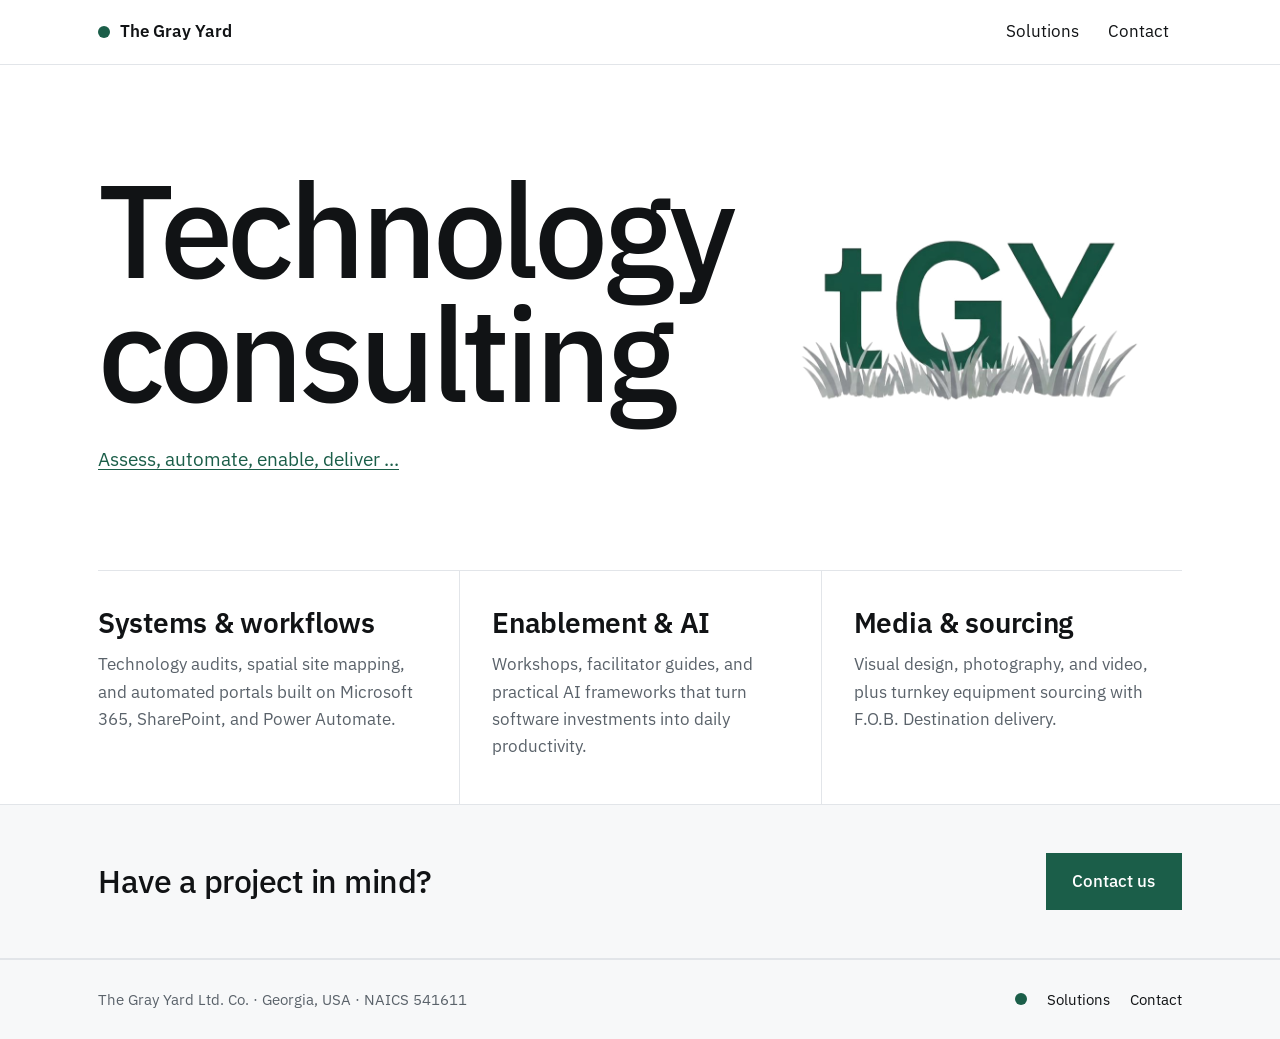
==== index.html @ 5d752af7 "Add tGY site files Co-Authored-By: Claude Sonnet 5.5 <noreply@anthropic.com> Claude-Session: https:/" ====
<!DOCTYPE html>
<html lang="en">
<head>
  <meta charset="utf-8">
  <meta name="viewport" content="width=device-width, initial-scale=1">
  <title>The Gray Yard Ltd. Co. | Technology consulting</title>
  <meta name="description" content="The Gray Yard Ltd. Co. is a technology consulting and organizational enablement firm serving public-sector agencies and commercial enterprises.">
  <link rel="preconnect" href="https://fonts.googleapis.com">
  <link rel="preconnect" href="https://fonts.gstatic.com" crossorigin>
  <link href="https://fonts.googleapis.com/css2?family=IBM+Plex+Mono:wght@400;500&family=IBM+Plex+Sans:wght@400;500;600&display=swap" rel="stylesheet">
  <link rel="stylesheet" href="css/style.css">
</head>
<body>
  <a class="skip-link" href="#main">Skip to content</a>

  <header class="site-nav">
    <div class="wrap">
      <a class="brand" href="index.html"><span class="dot" aria-hidden="true"></span>The Gray Yard</a>
      <nav class="nav-links" aria-label="Main">
        <a href="solutions.html">Solutions</a>
        <a href="contact.html">Contact</a>
      </nav>
    </div>
  </header>

  <main id="main">
    <section class="wrap hero">
      <div>
        <h1>Technology<br>consulting</h1>
        <a class="hero-link" href="solutions.html">Assess, automate, enable, deliver ...</a>
      </div>
      <div class="hero-art">
        <img src="assets/tGYLogo.png" alt="The Gray Yard logo: green tGY lettering rising from gray blades of grass">
      </div>
    </section>

    <section class="wrap" aria-label="What we do">
      <div class="pillars">
      <div class="pillar">
        <h2>Systems &amp; workflows</h2>
        <p>Technology audits, spatial site mapping, and automated portals built on Microsoft 365, SharePoint, and Power Automate.</p>
      </div>
      <div class="pillar">
        <h2>Enablement &amp; AI</h2>
        <p>Workshops, facilitator guides, and practical AI frameworks that turn software investments into daily productivity.</p>
      </div>
      <div class="pillar">
        <h2>Media &amp; sourcing</h2>
        <p>Visual design, photography, and video, plus turnkey equipment sourcing with F.O.B. Destination delivery.</p>
      </div>
      </div>
    </section>

    <section class="band" aria-label="Get in touch">
      <div class="wrap">
        <p>Have a project in mind?</p>
        <a class="btn" href="contact.html">Contact us</a>
      </div>
    </section>
  </main>

  <footer class="site-footer">
    <div class="wrap">
      <span>The Gray Yard Ltd. Co. &middot; Georgia, USA &middot; NAICS 541611</span>
      <nav class="footer-links" aria-label="Footer">
        <a href="index.html" aria-label="Home"><span class="dot" aria-hidden="true"></span></a>
        <a href="solutions.html">Solutions</a>
        <a href="contact.html">Contact</a>
      </nav>
    </div>
  </footer>
</body>
</html>
---- css/style.css ----
/* THE GRAY YARD LTD. CO. - sparse three-page theme */

:root {
  --bg-canvas: #FFFFFF;
  --bg-panel: #F7F8F9;
  --bg-hover: #F0F3F5;
  --accent: #1B5E49;
  --accent-dark: #164d3c;
  --accent-tint: #EAF2EF;
  --text-main: #111315;
  --text-muted: #5A626A;
  --hairline: #E2E5E9;

  --font-sans: 'IBM Plex Sans', -apple-system, BlinkMacSystemFont, 'Segoe UI', sans-serif;
  --font-mono: 'IBM Plex Mono', ui-monospace, 'SFMono-Regular', Menlo, monospace;

  --gutter: clamp(1.25rem, 4vw, 3rem);
  --max: 1180px;
}

*, *::before, *::after { box-sizing: border-box; }

html { scroll-behavior: smooth; }

body {
  margin: 0;
  background: var(--bg-canvas);
  color: var(--text-main);
  font-family: var(--font-sans);
  font-size: 1.0625rem;
  line-height: 1.6;
  -webkit-font-smoothing: antialiased;
}

h1, h2, h3, p, ul, dl, dd { margin: 0; }
ul { padding: 0; list-style: none; }
img { max-width: 100%; height: auto; }

a { color: var(--accent); text-underline-offset: 3px; }

:focus-visible { outline: 2px solid var(--accent); outline-offset: 3px; }

.wrap {
  max-width: var(--max);
  margin: 0 auto;
  padding-left: var(--gutter);
  padding-right: var(--gutter);
}

.skip-link {
  position: absolute;
  left: -9999px;
  top: 0;
  padding: .6rem 1rem;
  background: var(--accent);
  color: #fff;
  z-index: 100;
}
.skip-link:focus { left: 0; }

/* ---------- navigation ---------- */

.site-nav { border-bottom: 1px solid var(--hairline); }

.site-nav .wrap {
  display: flex;
  align-items: center;
  justify-content: space-between;
  gap: 1rem;
  min-height: 4rem;
}

.brand {
  display: inline-flex;
  align-items: center;
  gap: .6rem;
  font-weight: 600;
  color: var(--text-main);
  text-decoration: none;
}

.dot {
  display: inline-block;
  width: .75rem;
  height: .75rem;
  border-radius: 50%;
  background: var(--accent);
}

.nav-links { display: flex; gap: .25rem; }

.nav-links a {
  padding: .5rem .8rem;
  color: var(--text-main);
  text-decoration: none;
}
.nav-links a:hover { background: var(--bg-hover); }
.nav-links a[aria-current="page"] {
  color: var(--accent);
  font-weight: 500;
  box-shadow: inset 0 -2px 0 var(--accent);
}

/* ---------- home ---------- */

.hero {
  display: grid;
  grid-template-columns: 1.1fr .9fr;
  align-items: center;
  gap: clamp(2rem, 5vw, 4rem);
  padding-top: clamp(3rem, 8vw, 6.5rem);
  padding-bottom: clamp(3rem, 8vw, 6rem);
}

.hero h1 {
  font-size: clamp(3.4rem, 10.5vw, 8.25rem);
  font-weight: 500;
  line-height: .94;
  letter-spacing: -.04em;
}

.hero-link {
  display: inline-block;
  margin-top: 1.75rem;
  font-size: 1.2rem;
}

.hero-art img { display: block; width: 100%; max-width: 520px; margin-left: auto; }

.pillars {
  display: grid;
  grid-template-columns: repeat(3, 1fr);
  border-top: 1px solid var(--hairline);
}

.pillar {
  padding: 2.25rem 2rem 2.75rem 0;
}
.pillar + .pillar {
  padding-left: 2rem;
  border-left: 1px solid var(--hairline);
}

.pillar h2 {
  font-size: 1.75rem;
  font-weight: 600;
  line-height: 1.15;
  letter-spacing: -.01em;
  margin-bottom: .75rem;
}
.pillar p { color: var(--text-muted); max-width: 34ch; }

.band {
  background: var(--bg-panel);
  border-top: 1px solid var(--hairline);
  border-bottom: 1px solid var(--hairline);
}
.band .wrap {
  display: flex;
  align-items: center;
  justify-content: space-between;
  flex-wrap: wrap;
  gap: 1.5rem;
  padding-top: 3rem;
  padding-bottom: 3rem;
}
.band p {
  font-size: clamp(1.4rem, 3vw, 2rem);
  font-weight: 500;
  letter-spacing: -.015em;
  max-width: 24ch;
  line-height: 1.2;
}

.btn {
  display: inline-block;
  padding: .85rem 1.6rem;
  background: var(--accent);
  border: 1px solid var(--accent);
  color: #fff;
  font: inherit;
  font-weight: 500;
  text-decoration: none;
  cursor: pointer;
}
.btn:hover { background: var(--accent-dark); }
.btn.secondary {
  background: var(--bg-canvas);
  color: var(--accent);
}
.btn.secondary:hover { background: var(--accent-tint); }

/* ---------- inner pages ---------- */

.page-head {
  padding-top: clamp(2.5rem, 7vw, 5rem);
  padding-bottom: clamp(2rem, 5vw, 3.5rem);
}
.page-head h1 {
  font-size: clamp(2.75rem, 8vw, 5.5rem);
  font-weight: 500;
  line-height: 1;
  letter-spacing: -.035em;
}
.page-head p {
  margin-top: 1rem;
  font-size: 1.25rem;
  color: var(--text-muted);
  max-width: 40ch;
}

.block {
  padding-top: clamp(2.5rem, 6vw, 4rem);
  padding-bottom: clamp(2.5rem, 6vw, 4rem);
  border-top: 1px solid var(--hairline);
}

/* keep the divider aligned to the text column, not the gutter */
.block.wrap {
  border-top: 0;
  background: linear-gradient(var(--hairline), var(--hairline)) center top / calc(100% - 2 * var(--gutter)) 1px no-repeat;
}

.block-title {
  font-size: clamp(1.75rem, 4vw, 2.5rem);
  font-weight: 500;
  letter-spacing: -.02em;
  line-height: 1.1;
  margin-bottom: 2rem;
}

/* capability groups */

.groups {
  display: grid;
  grid-template-columns: repeat(auto-fit, minmax(260px, 1fr));
  gap: 2.75rem 2.5rem;
}

.group h3 {
  font-size: 1.4rem;
  font-weight: 600;
  letter-spacing: -.01em;
  margin-bottom: .75rem;
}

.group li {
  padding: .35rem 0;
  border-top: 1px solid var(--hairline);
  color: var(--text-main);
}
.group li:last-child { border-bottom: 1px solid var(--hairline); }

.tag {
  margin-left: .4rem;
  font-family: var(--font-mono);
  font-size: .8rem;
  color: var(--accent);
}

/* features */

.features {
  display: grid;
  grid-template-columns: repeat(auto-fit, minmax(260px, 1fr));
  gap: 2.5rem;
}
.feature h3 {
  font-size: 1.3rem;
  font-weight: 600;
  margin-bottom: .6rem;
}
.feature p { color: var(--text-muted); max-width: 40ch; }

/* purpose */

.purpose { background: var(--bg-panel); }
.purpose p {
  max-width: 62ch;
  font-size: 1.2rem;
  line-height: 1.6;
  color: var(--text-muted);
}
.purpose p + p { margin-top: 1.1rem; }
.purpose strong { color: var(--text-main); font-weight: 600; }

/* references (data engine) */

.filter-row {
  display: flex;
  flex-wrap: wrap;
  gap: .5rem;
  margin-bottom: 1rem;
}

.filter {
  padding: .4rem .8rem;
  background: var(--bg-canvas);
  border: 1px solid var(--hairline);
  font-family: var(--font-mono);
  font-size: .8rem;
  color: var(--text-main);
  cursor: pointer;
}
.filter:hover { background: var(--bg-hover); }
.filter[aria-pressed="true"] {
  background: var(--accent-tint);
  border-color: var(--accent);
  color: var(--accent);
  font-weight: 500;
}
.filter .count { margin-left: .4rem; color: var(--text-muted); }
.filter[aria-pressed="true"] .count { color: var(--accent); }

.results-status {
  margin-bottom: 1.25rem;
  font-family: var(--font-mono);
  font-size: .78rem;
  color: var(--text-muted);
}

.grid {
  display: grid;
  grid-template-columns: repeat(auto-fill, minmax(320px, 1fr));
  gap: 1.5rem;
}

.card {
  display: flex;
  flex-direction: column;
  background: var(--bg-canvas);
  border: 1px solid var(--hairline);
}
.card:hover { background: var(--bg-hover); }

.card-thumb {
  display: block;
  width: 100%;
  height: 160px;
  object-fit: cover;
  border-bottom: 1px solid var(--hairline);
}

.card-body {
  flex: 1;
  display: flex;
  flex-direction: column;
  padding: 1.25rem 1.4rem 1.4rem;
}

.card-top {
  display: flex;
  justify-content: space-between;
  align-items: center;
  gap: .75rem;
  margin-bottom: .9rem;
}
.ref-id { font-family: var(--font-mono); font-size: .78rem; color: var(--text-muted); }
.pill {
  padding: .15rem .55rem;
  background: var(--accent-tint);
  color: var(--accent);
  font-family: var(--font-mono);
  font-size: .72rem;
  font-weight: 500;
}

.card h3 { font-size: 1.2rem; font-weight: 600; line-height: 1.25; margin-bottom: .5rem; }
.card p { font-size: .98rem; color: var(--text-muted); }

.tags { display: flex; flex-wrap: wrap; gap: .35rem; margin: 1rem 0 1.1rem; }
.tags li {
  padding: .1rem .5rem;
  background: var(--bg-panel);
  border: 1px solid var(--hairline);
  font-family: var(--font-mono);
  font-size: .72rem;
  color: var(--text-muted);
}

.card-link {
  margin-top: auto;
  align-self: flex-start;
  font-weight: 500;
}

.empty {
  grid-column: 1 / -1;
  padding: 2rem;
  border: 1px dashed var(--hairline);
  background: var(--bg-panel);
  color: var(--text-muted);
}


/* ---------- on-page viewer for interactive samples, video, images ---------- */

button.card-link {
  padding: 0;
  background: none;
  border: 0;
  font: inherit;
  font-weight: 500;
  color: var(--accent);
  text-decoration: underline;
  text-underline-offset: 3px;
  cursor: pointer;
}

.viewer {
  width: min(1100px, calc(100vw - 1.5rem));
  max-width: none;
  height: min(820px, calc(100vh - 1.5rem));
  padding: 0;
  border: 1px solid var(--hairline);
  background: var(--bg-canvas);
  color: var(--text-main);
}
.viewer[open] { display: flex; flex-direction: column; }
.viewer::backdrop { background: rgba(17, 19, 21, .55); }

.viewer-head {
  flex: none;
  display: flex;
  align-items: center;
  justify-content: space-between;
  gap: 1rem;
  padding: .75rem 1rem;
  border-bottom: 1px solid var(--hairline);
  background: var(--bg-panel);
}
.viewer-head h2 { font-size: 1rem; font-weight: 600; }
.viewer-actions { display: flex; align-items: center; gap: 1rem; font-size: .92rem; white-space: nowrap; }
.viewer-close {
  padding: .35rem .8rem;
  background: var(--bg-canvas);
  border: 1px solid var(--hairline);
  font: inherit;
  font-size: .9rem;
  cursor: pointer;
}
.viewer-close:hover { background: var(--bg-hover); }

.viewer-body { flex: 1; min-height: 0; display: flex; background: var(--bg-canvas); }
.viewer-frame { flex: 1; width: 100%; height: 100%; border: 0; }
.viewer-video, .viewer-img { margin: auto; max-width: 100%; max-height: 100%; }

@media (max-width: 560px) {
  .viewer-actions a { display: none; }
}

/* ---------- contact ---------- */

.contact-main a.big {
  display: inline-block;
  font-size: clamp(1.5rem, 4.5vw, 3rem);
  font-weight: 500;
  letter-spacing: -.02em;
  overflow-wrap: anywhere;
}

.facts {
  display: grid;
  grid-template-columns: repeat(auto-fit, minmax(240px, 1fr));
  gap: 1.75rem 2.5rem;
  margin-top: 2.5rem;
}
.facts dt { font-size: .9rem; color: var(--text-muted); margin-bottom: .15rem; }
.facts dd { font-weight: 500; }

/* capability sheet */

.sheet {
  border: 1px solid var(--hairline);
  padding: clamp(1.5rem, 4vw, 2.75rem);
}
.sheet-head {
  display: flex;
  align-items: center;
  justify-content: space-between;
  flex-wrap: wrap;
  gap: 1rem;
  padding-bottom: 1.25rem;
  margin-bottom: 1.5rem;
  border-bottom: 2px solid var(--accent);
}
.sheet-head img { width: 150px; }
.sheet h2 { font-size: 1.5rem; font-weight: 600; margin-bottom: .4rem; }
.sheet h3 { font-size: 1.05rem; font-weight: 600; margin: 1.5rem 0 .5rem; color: var(--accent); }
.sheet p, .sheet li { font-size: .98rem; color: var(--text-main); }
.sheet p + p { margin-top: .7rem; }
.sheet ul li { padding: .3rem 0; border-top: 1px solid var(--hairline); }
.sheet .naics { font-family: var(--font-mono); font-weight: 500; }
.sheet-actions { margin-top: 1.5rem; }

/* ---------- footer ---------- */

.site-footer {
  border-top: 1px solid var(--hairline);
  background: var(--bg-panel);
}
.site-footer .wrap {
  display: flex;
  flex-wrap: wrap;
  align-items: center;
  justify-content: space-between;
  gap: 1rem 2rem;
  padding-top: 1.75rem;
  padding-bottom: 1.75rem;
  font-size: .92rem;
  color: var(--text-muted);
}
.footer-links { display: flex; align-items: center; gap: 1.25rem; }
.footer-links a { color: var(--text-main); text-decoration: none; }
.footer-links a:hover { text-decoration: underline; }

/* ---------- responsive ---------- */

@media (max-width: 900px) {
  .hero { grid-template-columns: 1fr; }
  .hero-art img { margin-left: 0; max-width: 440px; }
  .pillars { grid-template-columns: 1fr; }
  .pillar, .pillar + .pillar { padding: 1.75rem 0; border-left: 0; }
  .pillar + .pillar { border-top: 1px solid var(--hairline); }
}

@media (max-width: 560px) {
  .grid { grid-template-columns: 1fr; }
  .site-nav .wrap { min-height: 3.5rem; }
}

@media (prefers-reduced-motion: reduce) {
  html { scroll-behavior: auto; }
}

/* ---------- print: only the capability sheet ---------- */

@media print {
  @page { size: letter; margin: .5in; }
  .site-nav, .site-footer, .skip-link, .sheet-actions,
  .contact-main > :not(#capability) { display: none !important; }
  body { font-size: 9pt; line-height: 1.35; }
  .block { padding: 0; border: 0; }
  .wrap { max-width: none; padding: 0; }
  .sheet { border: 0; padding: 0; }
  .sheet-head { padding-bottom: .6rem; margin-bottom: .6rem; }
  .sheet-head img { width: 100px; }
  .sheet h2 { font-size: 15pt; margin-bottom: .1rem; }
  .sheet h3 { font-size: 10pt; margin: .7rem 0 .25rem; break-after: avoid; }
  .sheet p, .sheet li { font-size: 9pt; }
  .sheet p + p { margin-top: .35rem; }
  .sheet ul li { padding: .15rem 0; break-inside: avoid; }
  a { color: var(--text-main); text-decoration: none; }
}
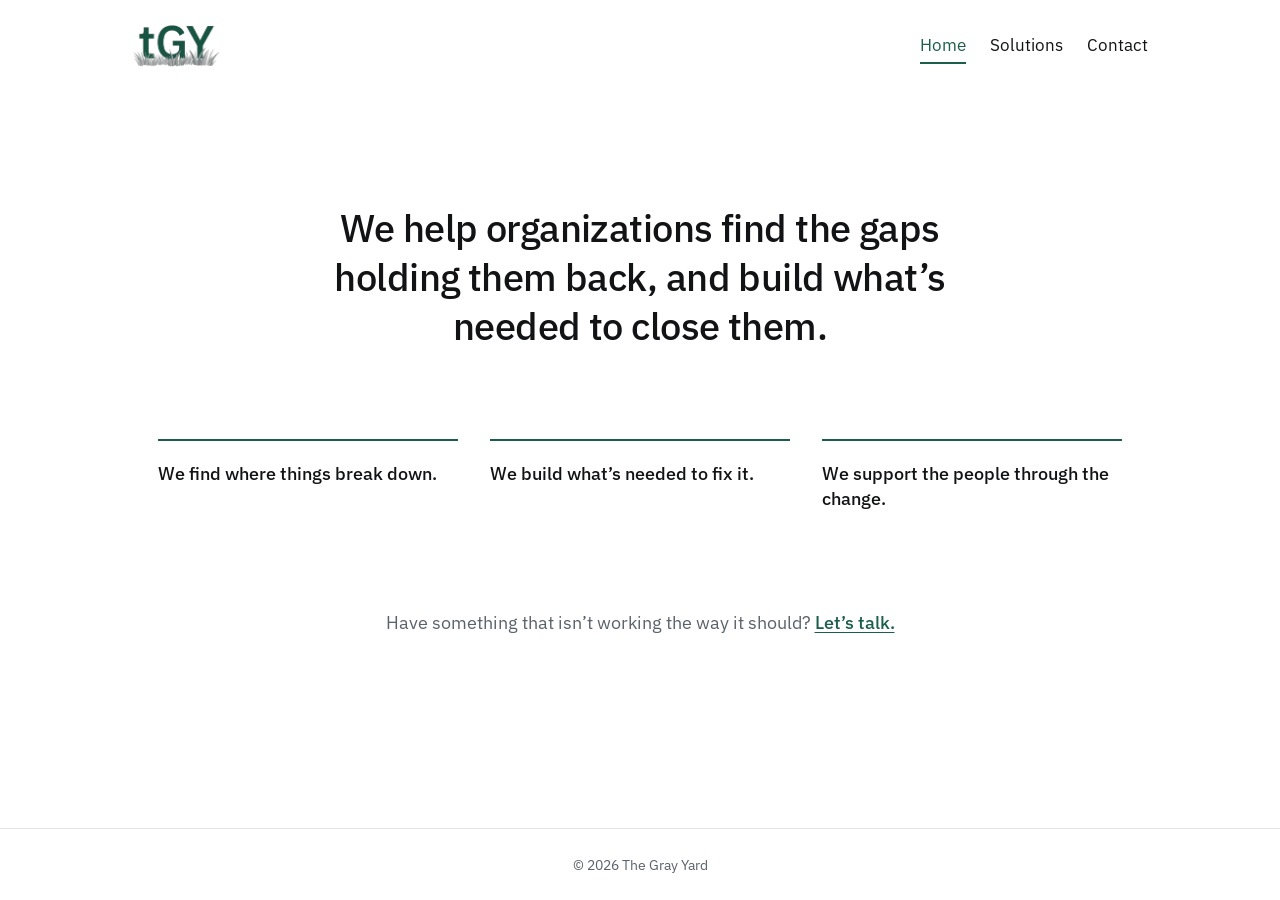
==== commit 35bedbea: "Redesign site: minimal layout, broad copy, no NAICS - Logo top-left with Home / Solutions / Contact " ====
--- a/index.html
+++ b/index.html
@@ -3,8 +3,8 @@
 <head>
   <meta charset="utf-8">
   <meta name="viewport" content="width=device-width, initial-scale=1">
-  <title>The Gray Yard Ltd. Co. | Technology consulting</title>
-  <meta name="description" content="The Gray Yard Ltd. Co. is a technology consulting and organizational enablement firm serving public-sector agencies and commercial enterprises.">
+  <title>The Gray Yard</title>
+  <meta name="description" content="The Gray Yard helps organizations find the gaps holding them back, and build what's needed to close them.">
   <link rel="preconnect" href="https://fonts.googleapis.com">
   <link rel="preconnect" href="https://fonts.gstatic.com" crossorigin>
   <link href="https://fonts.googleapis.com/css2?family=IBM+Plex+Mono:wght@400;500&family=IBM+Plex+Sans:wght@400;500;600&display=swap" rel="stylesheet">
@@ -13,61 +13,35 @@
 <body>
   <a class="skip-link" href="#main">Skip to content</a>
 
-  <header class="site-nav">
-    <div class="wrap">
-      <a class="brand" href="index.html"><span class="dot" aria-hidden="true"></span>The Gray Yard</a>
-      <nav class="nav-links" aria-label="Main">
-        <a href="solutions.html">Solutions</a>
-        <a href="contact.html">Contact</a>
-      </nav>
-    </div>
+  <header class="site-header">
+    <a class="logo" href="index.html">
+      <img src="assets/tGYLogo.png" alt="The Gray Yard" width="726" height="358">
+    </a>
+    <nav class="site-nav" aria-label="Main">
+      <a href="index.html" aria-current="page">Home</a>
+      <a href="solutions.html">Solutions</a>
+      <a href="contact.html">Contact</a>
+    </nav>
   </header>
 
   <main id="main">
-    <section class="wrap hero">
-      <div>
-        <h1>Technology<br>consulting</h1>
-        <a class="hero-link" href="solutions.html">Assess, automate, enable, deliver ...</a>
-      </div>
-      <div class="hero-art">
-        <img src="assets/tGYLogo.png" alt="The Gray Yard logo: green tGY lettering rising from gray blades of grass">
-      </div>
+    <section class="hero">
+      <h1>We help organizations find the gaps holding them back, and build what’s needed to close them.</h1>
     </section>
 
-    <section class="wrap" aria-label="What we do">
-      <div class="pillars">
-      <div class="pillar">
-        <h2>Systems &amp; workflows</h2>
-        <p>Technology audits, spatial site mapping, and automated portals built on Microsoft 365, SharePoint, and Power Automate.</p>
-      </div>
-      <div class="pillar">
-        <h2>Enablement &amp; AI</h2>
-        <p>Workshops, facilitator guides, and practical AI frameworks that turn software investments into daily productivity.</p>
-      </div>
-      <div class="pillar">
-        <h2>Media &amp; sourcing</h2>
-        <p>Visual design, photography, and video, plus turnkey equipment sourcing with F.O.B. Destination delivery.</p>
-      </div>
-      </div>
+    <section class="pillars" aria-label="How we work">
+      <div class="pillar"><p>We find where things break down.</p></div>
+      <div class="pillar"><p>We build what’s needed to fix it.</p></div>
+      <div class="pillar"><p>We support the people through the change.</p></div>
     </section>
 
-    <section class="band" aria-label="Get in touch">
-      <div class="wrap">
-        <p>Have a project in mind?</p>
-        <a class="btn" href="contact.html">Contact us</a>
-      </div>
+    <section class="closing">
+      <p>Have something that isn’t working the way it should? <a href="contact.html">Let’s talk.</a></p>
     </section>
   </main>
 
   <footer class="site-footer">
-    <div class="wrap">
-      <span>The Gray Yard Ltd. Co. &middot; Georgia, USA &middot; NAICS 541611</span>
-      <nav class="footer-links" aria-label="Footer">
-        <a href="index.html" aria-label="Home"><span class="dot" aria-hidden="true"></span></a>
-        <a href="solutions.html">Solutions</a>
-        <a href="contact.html">Contact</a>
-      </nav>
-    </div>
+    <span>&copy; 2026 The Gray Yard</span>
   </footer>
 </body>
 </html>
--- a/css/style.css
+++ b/css/style.css
@@ -1,4 +1,4 @@
-/* THE GRAY YARD LTD. CO. - sparse three-page theme */
+/* THE GRAY YARD - minimal three-page theme */
 
 :root {
   --bg-canvas: #FFFFFF;
@@ -14,16 +14,17 @@
   --font-sans: 'IBM Plex Sans', -apple-system, BlinkMacSystemFont, 'Segoe UI', sans-serif;
   --font-mono: 'IBM Plex Mono', ui-monospace, 'SFMono-Regular', Menlo, monospace;
 
-  --gutter: clamp(1.25rem, 4vw, 3rem);
-  --max: 1180px;
+  --gutter: clamp(1rem, 4vw, 2rem);
+  --max: 1080px;
 }
 
 *, *::before, *::after { box-sizing: border-box; }
-
-html { scroll-behavior: smooth; }
 
 body {
   margin: 0;
+  min-height: 100vh;
+  display: flex;
+  flex-direction: column;
   background: var(--bg-canvas);
   color: var(--text-main);
   font-family: var(--font-sans);
@@ -32,20 +33,15 @@
   -webkit-font-smoothing: antialiased;
 }
 
-h1, h2, h3, p, ul, dl, dd { margin: 0; }
+main { flex: 1; }
+
+h1, h2, h3, p, ul { margin: 0; }
 ul { padding: 0; list-style: none; }
 img { max-width: 100%; height: auto; }
 
 a { color: var(--accent); text-underline-offset: 3px; }
 
 :focus-visible { outline: 2px solid var(--accent); outline-offset: 3px; }
-
-.wrap {
-  max-width: var(--max);
-  margin: 0 auto;
-  padding-left: var(--gutter);
-  padding-right: var(--gutter);
-}
 
 .skip-link {
   position: absolute;
@@ -58,240 +54,134 @@
 }
 .skip-link:focus { left: 0; }
 
-/* ---------- navigation ---------- */
-
-.site-nav { border-bottom: 1px solid var(--hairline); }
-
-.site-nav .wrap {
+/* ---------- header ---------- */
+
+.site-header {
   display: flex;
   align-items: center;
   justify-content: space-between;
   gap: 1rem;
-  min-height: 4rem;
-}
-
-.brand {
-  display: inline-flex;
-  align-items: center;
-  gap: .6rem;
-  font-weight: 600;
+  max-width: var(--max);
+  margin: 0 auto;
+  width: 100%;
+  padding: 1.5rem var(--gutter);
+}
+
+.logo { display: block; line-height: 0; }
+.logo img { height: 44px; width: auto; }
+
+.site-nav { display: flex; gap: 1.5rem; }
+
+.site-nav a {
+  padding: .25rem 0;
   color: var(--text-main);
   text-decoration: none;
 }
-
-.dot {
+.site-nav a:hover { color: var(--accent); }
+.site-nav a[aria-current="page"] {
+  color: var(--accent);
+  box-shadow: inset 0 -2px 0 var(--accent);
+}
+
+/* ---------- home ---------- */
+
+.hero {
+  max-width: 720px;
+  margin: clamp(3.5rem, 12vw, 7rem) auto clamp(3rem, 9vw, 5.5rem);
+  padding: 0 var(--gutter);
+  text-align: center;
+}
+.hero h1 {
+  font-size: clamp(1.6rem, 4vw, 2.35rem);
+  font-weight: 500;
+  line-height: 1.3;
+  letter-spacing: -.015em;
+}
+
+.pillars {
+  display: flex;
+  justify-content: center;
+  gap: 2rem;
+  max-width: var(--max);
+  margin: 0 auto clamp(4rem, 10vw, 6rem);
+  padding: 0 var(--gutter);
+}
+.pillar {
+  flex: 1;
+  max-width: 300px;
+  padding-top: 1.25rem;
+  border-top: 2px solid var(--accent);
+}
+.pillar p {
+  font-size: 1.15rem;
+  font-weight: 500;
+  line-height: 1.4;
+}
+
+.closing {
+  max-width: var(--max);
+  margin: 0 auto clamp(3.5rem, 8vw, 5rem);
+  padding: 0 var(--gutter);
+  text-align: center;
+}
+.closing p { font-size: 1.15rem; color: var(--text-muted); }
+.closing a { font-weight: 500; }
+
+/* ---------- inner pages ---------- */
+
+.page-intro {
+  max-width: var(--max);
+  margin: clamp(2.5rem, 8vw, 5rem) auto clamp(2.5rem, 6vw, 4rem);
+  padding: 0 var(--gutter);
+}
+.page-intro h1 {
+  font-size: clamp(2.25rem, 6vw, 3.25rem);
+  font-weight: 500;
+  line-height: 1.1;
+  letter-spacing: -.03em;
+  margin-bottom: 1.25rem;
+}
+.page-intro p {
+  max-width: 62ch;
+  font-size: 1.15rem;
+  color: var(--text-muted);
+}
+
+.samples {
+  max-width: var(--max);
+  margin: 0 auto clamp(3.5rem, 8vw, 5rem);
+  padding: 0 var(--gutter);
+}
+.samples h2 {
+  font-size: 1.5rem;
+  font-weight: 500;
+  letter-spacing: -.01em;
+  padding-top: 2rem;
+  margin-bottom: 1.5rem;
+  border-top: 1px solid var(--hairline);
+}
+
+/* contact */
+
+.contact-email {
   display: inline-block;
-  width: .75rem;
-  height: .75rem;
-  border-radius: 50%;
-  background: var(--accent);
-}
-
-.nav-links { display: flex; gap: .25rem; }
-
-.nav-links a {
-  padding: .5rem .8rem;
-  color: var(--text-main);
-  text-decoration: none;
-}
-.nav-links a:hover { background: var(--bg-hover); }
-.nav-links a[aria-current="page"] {
-  color: var(--accent);
-  font-weight: 500;
-  box-shadow: inset 0 -2px 0 var(--accent);
-}
-
-/* ---------- home ---------- */
-
-.hero {
-  display: grid;
-  grid-template-columns: 1.1fr .9fr;
-  align-items: center;
-  gap: clamp(2rem, 5vw, 4rem);
-  padding-top: clamp(3rem, 8vw, 6.5rem);
-  padding-bottom: clamp(3rem, 8vw, 6rem);
-}
-
-.hero h1 {
-  font-size: clamp(3.4rem, 10.5vw, 8.25rem);
-  font-weight: 500;
-  line-height: .94;
-  letter-spacing: -.04em;
-}
-
-.hero-link {
-  display: inline-block;
-  margin-top: 1.75rem;
-  font-size: 1.2rem;
-}
-
-.hero-art img { display: block; width: 100%; max-width: 520px; margin-left: auto; }
-
-.pillars {
-  display: grid;
-  grid-template-columns: repeat(3, 1fr);
-  border-top: 1px solid var(--hairline);
-}
-
-.pillar {
-  padding: 2.25rem 2rem 2.75rem 0;
-}
-.pillar + .pillar {
-  padding-left: 2rem;
-  border-left: 1px solid var(--hairline);
-}
-
-.pillar h2 {
-  font-size: 1.75rem;
-  font-weight: 600;
-  line-height: 1.15;
-  letter-spacing: -.01em;
-  margin-bottom: .75rem;
-}
-.pillar p { color: var(--text-muted); max-width: 34ch; }
-
-.band {
-  background: var(--bg-panel);
-  border-top: 1px solid var(--hairline);
-  border-bottom: 1px solid var(--hairline);
-}
-.band .wrap {
-  display: flex;
-  align-items: center;
-  justify-content: space-between;
-  flex-wrap: wrap;
-  gap: 1.5rem;
-  padding-top: 3rem;
-  padding-bottom: 3rem;
-}
-.band p {
-  font-size: clamp(1.4rem, 3vw, 2rem);
-  font-weight: 500;
-  letter-spacing: -.015em;
-  max-width: 24ch;
-  line-height: 1.2;
-}
-
-.btn {
-  display: inline-block;
-  padding: .85rem 1.6rem;
-  background: var(--accent);
-  border: 1px solid var(--accent);
-  color: #fff;
-  font: inherit;
-  font-weight: 500;
-  text-decoration: none;
-  cursor: pointer;
-}
-.btn:hover { background: var(--accent-dark); }
-.btn.secondary {
-  background: var(--bg-canvas);
-  color: var(--accent);
-}
-.btn.secondary:hover { background: var(--accent-tint); }
-
-/* ---------- inner pages ---------- */
-
-.page-head {
-  padding-top: clamp(2.5rem, 7vw, 5rem);
-  padding-bottom: clamp(2rem, 5vw, 3.5rem);
-}
-.page-head h1 {
-  font-size: clamp(2.75rem, 8vw, 5.5rem);
-  font-weight: 500;
-  line-height: 1;
-  letter-spacing: -.035em;
-}
-.page-head p {
-  margin-top: 1rem;
-  font-size: 1.25rem;
-  color: var(--text-muted);
-  max-width: 40ch;
-}
-
-.block {
-  padding-top: clamp(2.5rem, 6vw, 4rem);
-  padding-bottom: clamp(2.5rem, 6vw, 4rem);
-  border-top: 1px solid var(--hairline);
-}
-
-/* keep the divider aligned to the text column, not the gutter */
-.block.wrap {
-  border-top: 0;
-  background: linear-gradient(var(--hairline), var(--hairline)) center top / calc(100% - 2 * var(--gutter)) 1px no-repeat;
-}
-
-.block-title {
-  font-size: clamp(1.75rem, 4vw, 2.5rem);
+  margin-top: 2rem;
+  font-size: clamp(1.4rem, 4.5vw, 2.25rem);
   font-weight: 500;
   letter-spacing: -.02em;
-  line-height: 1.1;
-  margin-bottom: 2rem;
-}
-
-/* capability groups */
-
-.groups {
-  display: grid;
-  grid-template-columns: repeat(auto-fit, minmax(260px, 1fr));
-  gap: 2.75rem 2.5rem;
-}
-
-.group h3 {
-  font-size: 1.4rem;
-  font-weight: 600;
-  letter-spacing: -.01em;
-  margin-bottom: .75rem;
-}
-
-.group li {
-  padding: .35rem 0;
-  border-top: 1px solid var(--hairline);
-  color: var(--text-main);
-}
-.group li:last-child { border-bottom: 1px solid var(--hairline); }
-
-.tag {
-  margin-left: .4rem;
-  font-family: var(--font-mono);
-  font-size: .8rem;
-  color: var(--accent);
-}
-
-/* features */
-
-.features {
-  display: grid;
-  grid-template-columns: repeat(auto-fit, minmax(260px, 1fr));
-  gap: 2.5rem;
-}
-.feature h3 {
-  font-size: 1.3rem;
-  font-weight: 600;
-  margin-bottom: .6rem;
-}
-.feature p { color: var(--text-muted); max-width: 40ch; }
-
-/* purpose */
-
-.purpose { background: var(--bg-panel); }
-.purpose p {
-  max-width: 62ch;
-  font-size: 1.2rem;
-  line-height: 1.6;
-  color: var(--text-muted);
-}
-.purpose p + p { margin-top: 1.1rem; }
-.purpose strong { color: var(--text-main); font-weight: 600; }
-
-/* references (data engine) */
+  overflow-wrap: anywhere;
+}
+.page-intro .contact-alt { margin-top: 1rem; font-size: 1rem; }
+
+/* ---------- work samples (data engine) ---------- */
 
 .filter-row {
   display: flex;
   flex-wrap: wrap;
   gap: .5rem;
-  margin-bottom: 1rem;
-}
+  margin-bottom: 1.25rem;
+}
+.filter-row[hidden] { display: none; }
 
 .filter {
   padding: .4rem .8rem;
@@ -309,19 +199,10 @@
   color: var(--accent);
   font-weight: 500;
 }
-.filter .count { margin-left: .4rem; color: var(--text-muted); }
-.filter[aria-pressed="true"] .count { color: var(--accent); }
-
-.results-status {
-  margin-bottom: 1.25rem;
-  font-family: var(--font-mono);
-  font-size: .78rem;
-  color: var(--text-muted);
-}
 
 .grid {
   display: grid;
-  grid-template-columns: repeat(auto-fill, minmax(320px, 1fr));
+  grid-template-columns: repeat(auto-fill, minmax(min(100%, 300px), 1fr));
   gap: 1.5rem;
 }
 
@@ -348,15 +229,9 @@
   padding: 1.25rem 1.4rem 1.4rem;
 }
 
-.card-top {
-  display: flex;
-  justify-content: space-between;
-  align-items: center;
-  gap: .75rem;
-  margin-bottom: .9rem;
-}
-.ref-id { font-family: var(--font-mono); font-size: .78rem; color: var(--text-muted); }
 .pill {
+  align-self: flex-start;
+  margin-bottom: .75rem;
   padding: .15rem .55rem;
   background: var(--accent-tint);
   color: var(--accent);
@@ -366,17 +241,7 @@
 }
 
 .card h3 { font-size: 1.2rem; font-weight: 600; line-height: 1.25; margin-bottom: .5rem; }
-.card p { font-size: .98rem; color: var(--text-muted); }
-
-.tags { display: flex; flex-wrap: wrap; gap: .35rem; margin: 1rem 0 1.1rem; }
-.tags li {
-  padding: .1rem .5rem;
-  background: var(--bg-panel);
-  border: 1px solid var(--hairline);
-  font-family: var(--font-mono);
-  font-size: .72rem;
-  color: var(--text-muted);
-}
+.card p { font-size: .98rem; color: var(--text-muted); margin-bottom: 1.1rem; }
 
 .card-link {
   margin-top: auto;
@@ -386,14 +251,14 @@
 
 .empty {
   grid-column: 1 / -1;
-  padding: 2rem;
+  padding: 2.5rem 1.5rem;
   border: 1px dashed var(--hairline);
   background: var(--bg-panel);
   color: var(--text-muted);
-}
-
-
-/* ---------- on-page viewer for interactive samples, video, images ---------- */
+  text-align: center;
+}
+
+/* on-page viewer for interactive samples, video, images */
 
 button.card-link {
   padding: 0;
@@ -445,110 +310,26 @@
 .viewer-frame { flex: 1; width: 100%; height: 100%; border: 0; }
 .viewer-video, .viewer-img { margin: auto; max-width: 100%; max-height: 100%; }
 
-@media (max-width: 560px) {
-  .viewer-actions a { display: none; }
-}
-
-/* ---------- contact ---------- */
-
-.contact-main a.big {
-  display: inline-block;
-  font-size: clamp(1.5rem, 4.5vw, 3rem);
-  font-weight: 500;
-  letter-spacing: -.02em;
-  overflow-wrap: anywhere;
-}
-
-.facts {
-  display: grid;
-  grid-template-columns: repeat(auto-fit, minmax(240px, 1fr));
-  gap: 1.75rem 2.5rem;
-  margin-top: 2.5rem;
-}
-.facts dt { font-size: .9rem; color: var(--text-muted); margin-bottom: .15rem; }
-.facts dd { font-weight: 500; }
-
-/* capability sheet */
-
-.sheet {
-  border: 1px solid var(--hairline);
-  padding: clamp(1.5rem, 4vw, 2.75rem);
-}
-.sheet-head {
-  display: flex;
-  align-items: center;
-  justify-content: space-between;
-  flex-wrap: wrap;
-  gap: 1rem;
-  padding-bottom: 1.25rem;
-  margin-bottom: 1.5rem;
-  border-bottom: 2px solid var(--accent);
-}
-.sheet-head img { width: 150px; }
-.sheet h2 { font-size: 1.5rem; font-weight: 600; margin-bottom: .4rem; }
-.sheet h3 { font-size: 1.05rem; font-weight: 600; margin: 1.5rem 0 .5rem; color: var(--accent); }
-.sheet p, .sheet li { font-size: .98rem; color: var(--text-main); }
-.sheet p + p { margin-top: .7rem; }
-.sheet ul li { padding: .3rem 0; border-top: 1px solid var(--hairline); }
-.sheet .naics { font-family: var(--font-mono); font-weight: 500; }
-.sheet-actions { margin-top: 1.5rem; }
-
 /* ---------- footer ---------- */
 
 .site-footer {
   border-top: 1px solid var(--hairline);
-  background: var(--bg-panel);
-}
-.site-footer .wrap {
-  display: flex;
-  flex-wrap: wrap;
-  align-items: center;
-  justify-content: space-between;
-  gap: 1rem 2rem;
-  padding-top: 1.75rem;
-  padding-bottom: 1.75rem;
-  font-size: .92rem;
+  padding: 1.5rem var(--gutter);
+  text-align: center;
+  font-size: .9rem;
   color: var(--text-muted);
 }
-.footer-links { display: flex; align-items: center; gap: 1.25rem; }
-.footer-links a { color: var(--text-main); text-decoration: none; }
-.footer-links a:hover { text-decoration: underline; }
 
 /* ---------- responsive ---------- */
 
-@media (max-width: 900px) {
-  .hero { grid-template-columns: 1fr; }
-  .hero-art img { margin-left: 0; max-width: 440px; }
-  .pillars { grid-template-columns: 1fr; }
-  .pillar, .pillar + .pillar { padding: 1.75rem 0; border-left: 0; }
-  .pillar + .pillar { border-top: 1px solid var(--hairline); }
-}
-
-@media (max-width: 560px) {
-  .grid { grid-template-columns: 1fr; }
-  .site-nav .wrap { min-height: 3.5rem; }
-}
-
-@media (prefers-reduced-motion: reduce) {
-  html { scroll-behavior: auto; }
-}
-
-/* ---------- print: only the capability sheet ---------- */
-
-@media print {
-  @page { size: letter; margin: .5in; }
-  .site-nav, .site-footer, .skip-link, .sheet-actions,
-  .contact-main > :not(#capability) { display: none !important; }
-  body { font-size: 9pt; line-height: 1.35; }
-  .block { padding: 0; border: 0; }
-  .wrap { max-width: none; padding: 0; }
-  .sheet { border: 0; padding: 0; }
-  .sheet-head { padding-bottom: .6rem; margin-bottom: .6rem; }
-  .sheet-head img { width: 100px; }
-  .sheet h2 { font-size: 15pt; margin-bottom: .1rem; }
-  .sheet h3 { font-size: 10pt; margin: .7rem 0 .25rem; break-after: avoid; }
-  .sheet p, .sheet li { font-size: 9pt; }
-  .sheet p + p { margin-top: .35rem; }
-  .sheet ul li { padding: .15rem 0; break-inside: avoid; }
-  a { color: var(--text-main); text-decoration: none; }
-}
+@media (max-width: 720px) {
+  .pillars { flex-direction: column; align-items: center; gap: 1.75rem; }
+  .pillar { width: 100%; max-width: 420px; }
+}
+
+@media (max-width: 480px) {
+  .site-header { padding-top: 1rem; padding-bottom: 1rem; }
+  .logo img { height: 36px; }
+  .site-nav { gap: 1rem; }
+  .viewer-actions a { display: none; }
+}
